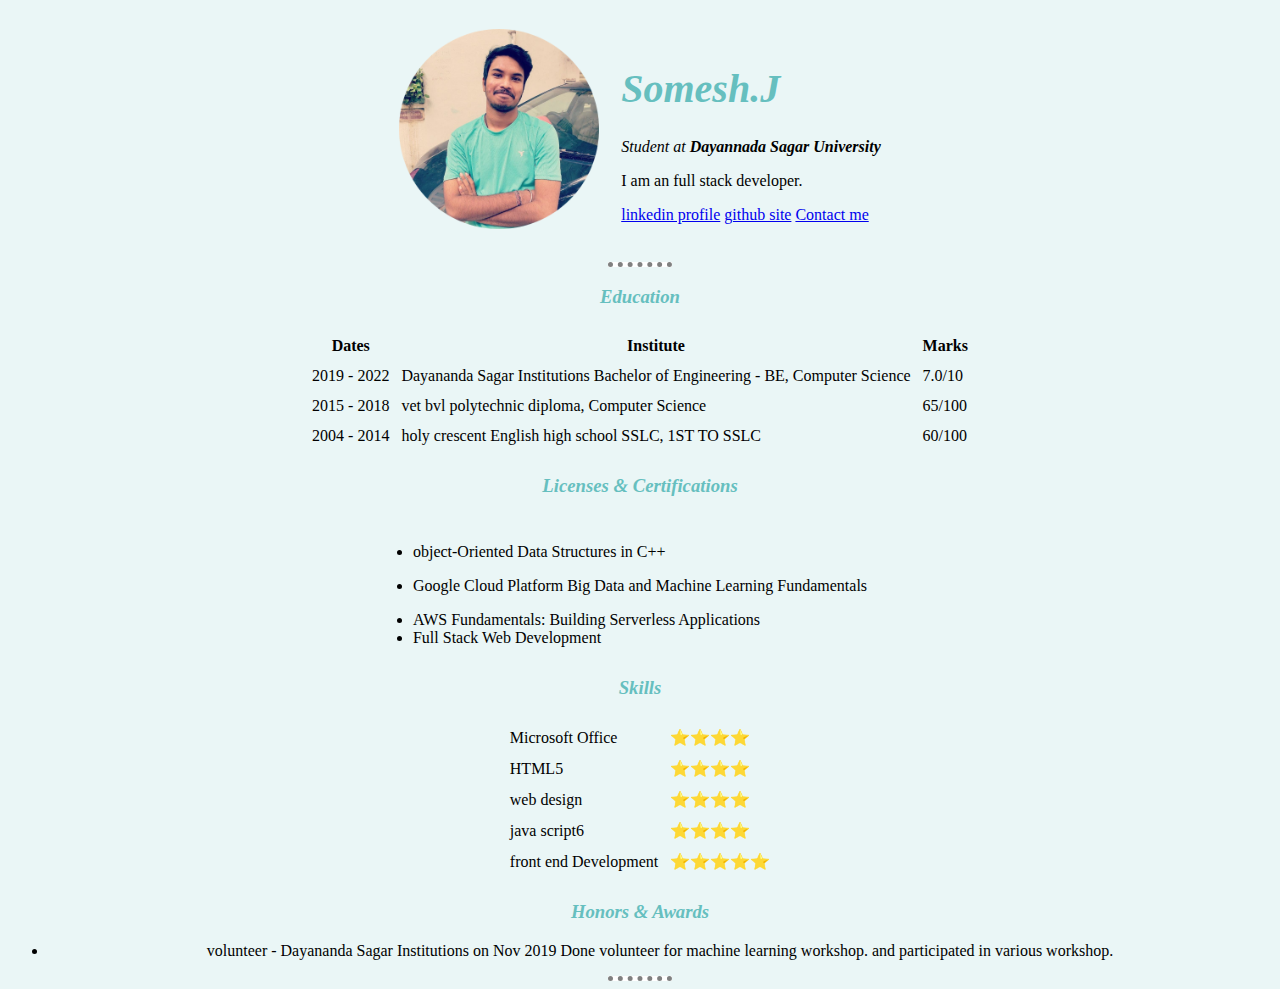
==== index.html @ 0001e5c4 "Add files via upload" ====
<!DOCTYPE html>
<html lang="en" dir="ltr">
<center>
<head>
  <meta charset="utf-8">
  <title>Somesh.J's Cv</title>
  <link rel="stylesheet" href="css/styles.css">
</head>


<body>
  <table cellspacing="20">
    <tr>
      <td><img src="somesh.png" width="200" height="200" alt="my picture"></td>
      <td><h1>Somesh.J</h1>
      <p><em>Student at <strong>Dayannada Sagar University</strong></em></p>
      <p>I am an full stack developer.</p>
      <a href="https://www.linkedin.com/in/somesh-j-775a3313b/">linkedin profile</a>
      <a href="https://github.com/someshj-tech">github site</a>
      <a href="contact-me.html">Contact me</a></td>
    </tr>
  </table>
  <hr>
  <h3>Education</h3>
  <table cellspacing="10">
    <thead>
      <tr>
        <th>Dates</th>
        <th>Institute</th>
        <th>Marks</th>
      </tr>
    </thead>
    <tr>
      <td>2019 - 2022</td>
      <td>Dayananda Sagar Institutions Bachelor of Engineering - BE, Computer Science</td>
      <td>7.0/10</td>
    </tr>
    <tr>
      <td>2015 - 2018</td>
      <td>vet bvl polytechnic diploma, Computer Science</td>
      <td>65/100</td>
    </tr>
    <tr>
      <td>2004 - 2014</td>
      <td>holy crescent English high school SSLC, 1ST TO SSLC</td>
      <td>60/100</td>
    </tr>
  </table>
  <h3>Licenses & Certifications</h3>
  <table cellspacing="10">
    <tr>
      <td>
      <p><li>object-Oriented Data Structures in C++</p></li>
      <p><li>Google Cloud Platform Big Data and Machine Learning Fundamentals</li></p>
      <li>AWS Fundamentals: Building Serverless Applications</li>
      <li>Full Stack Web Development  </li></td>
    </tr>
  </table>
  <h3>Skills</h3>
  <table cellspacing="10">
    <tr>
      <td>Microsoft Office</td>
      <td>⭐⭐⭐⭐</td>
    </tr>
    <tr>
      <td>HTML5</td>
      <td>⭐⭐⭐⭐</td>
    </tr>
    <tr>
      <td>web design</td>
      <td>⭐⭐⭐⭐</td>
    </tr>
    <tr>
      <td>java script6</td>
      <td>⭐⭐⭐⭐</td>
    </tr>
    <tr>
      <td>front end Development</td>
      <td>⭐⭐⭐⭐⭐</td>
    </tr>

  </table>
  <h3>Honors & Awards</h3>
  <ul>
    <li>volunteer - Dayananda Sagar Institutions on Nov 2019 Done volunteer for machine learning workshop. and participated in various workshop.</li>
  </ul>
  <hr>

</body>

</html>
</center>
---- css/styles.css ----
body{background-color:#eaf6f6;}

h1{
  color: #66bfbf;
  font-style: italic;
  font-size: 40px;
}
h3{
  color:#66bfbf;
  font-style: oblique;
}

img:hovar {
  background-color: gold;

}



hr{background-color: white;
border-style: none;
border-top: dotted;
border-color: grey;
border-width: 5px;
width: 5%;
}
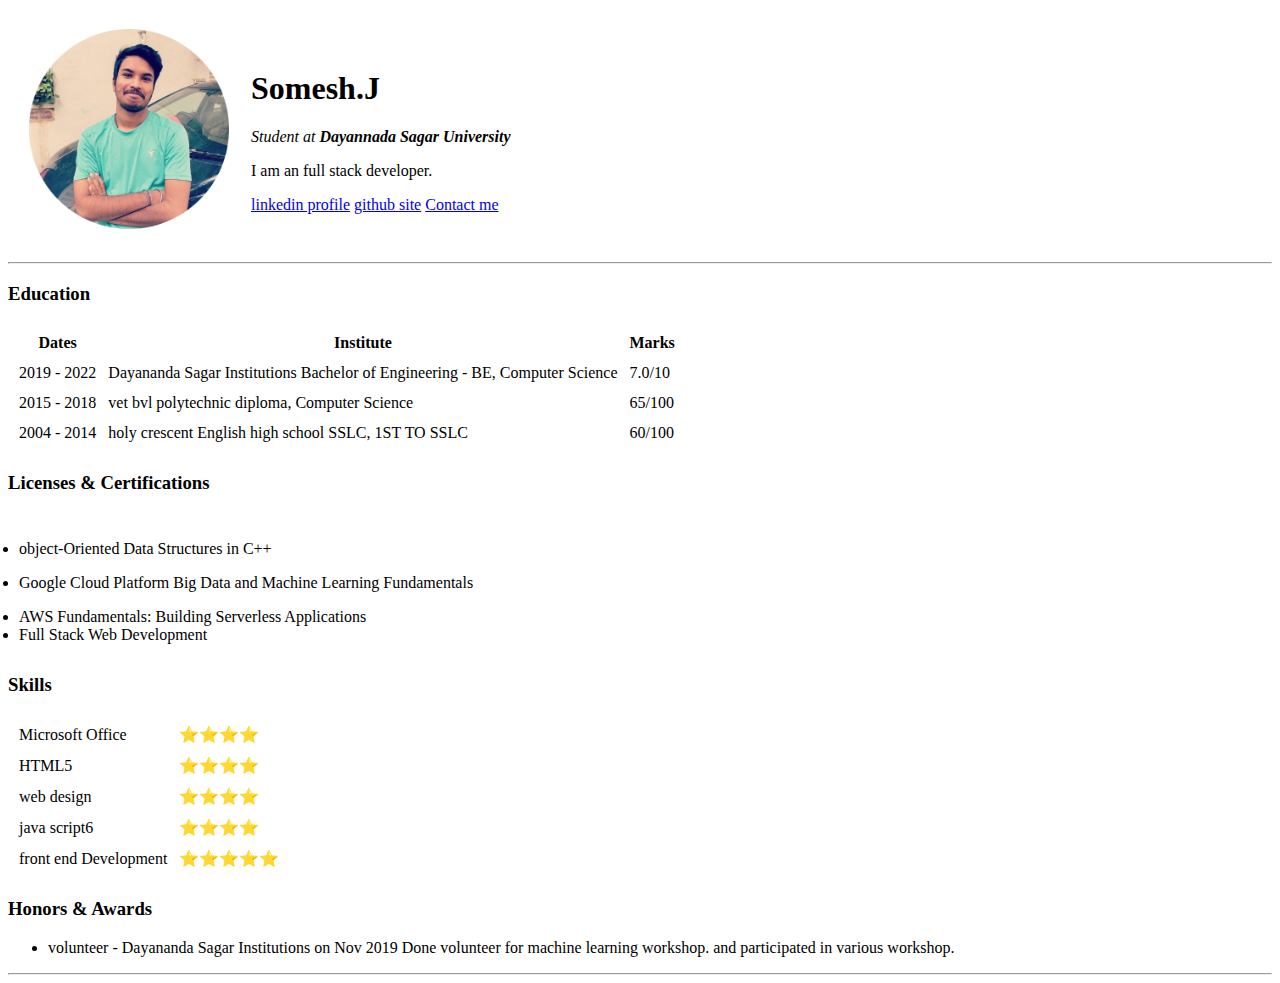
==== commit 04def54d: "Add files via upload" ====
--- a/index.html
+++ b/index.html
@@ -1,6 +1,5 @@
 <!DOCTYPE html>
 <html lang="en" dir="ltr">
-<center>
 <head>
   <meta charset="utf-8">
   <title>Somesh.J's Cv</title>
@@ -89,4 +88,3 @@
 </body>
 
 </html>
-</center>
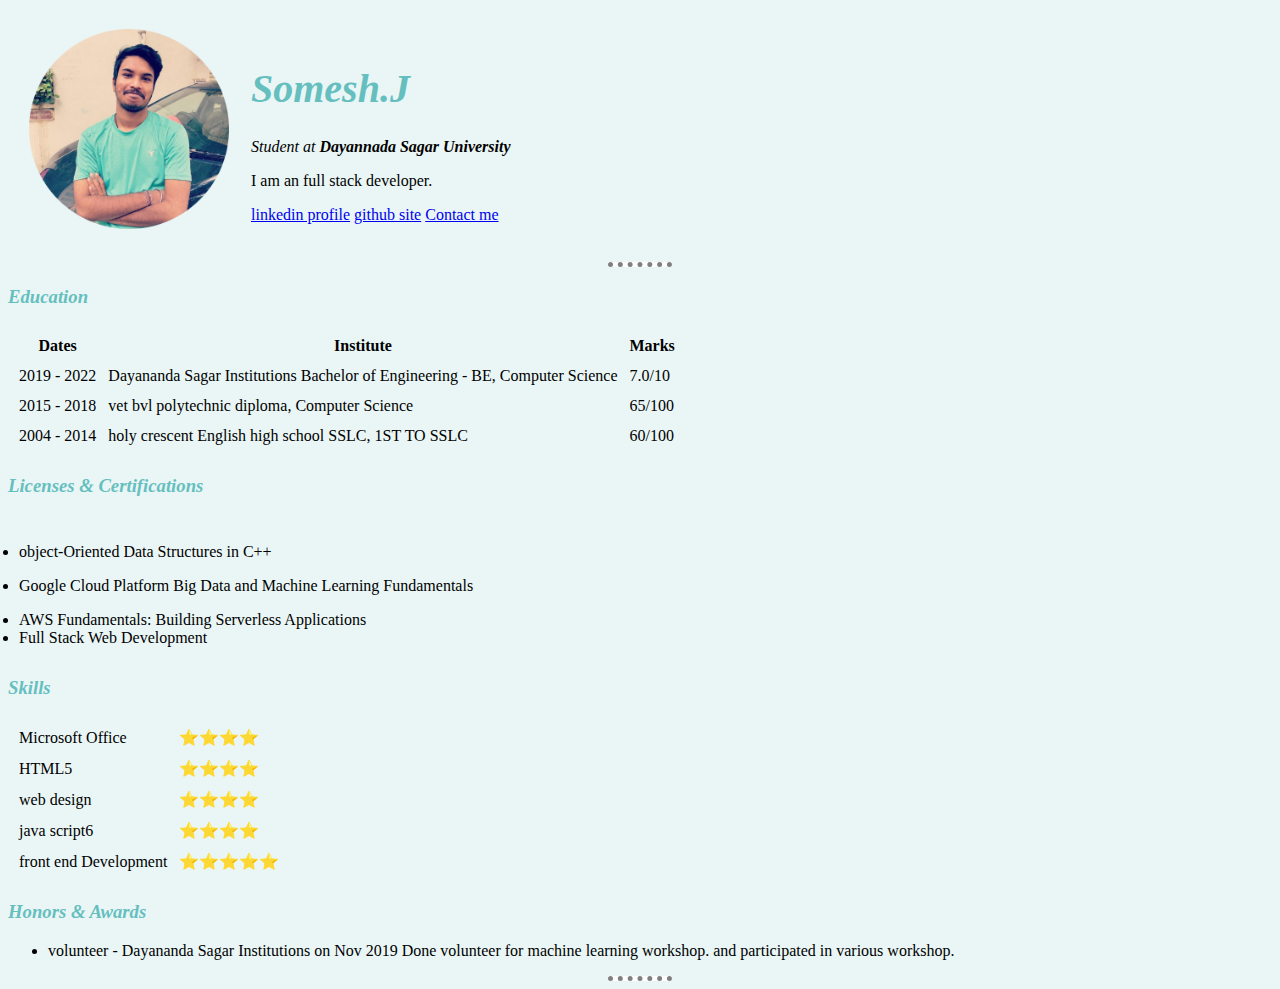
==== commit 70019c8c: "Update index.html" ====
--- a/index.html
+++ b/index.html
@@ -3,7 +3,7 @@
 <head>
   <meta charset="utf-8">
   <title>Somesh.J's Cv</title>
-  <link rel="stylesheet" href="css/styles.css">
+  <link rel="stylesheet" href="styles.css">
 </head>
 
 
--- a/styles.css
+++ b/styles.css
@@ -0,0 +1,27 @@
+
+body{background-color:#eaf6f6;}
+
+h1{
+  color: #66bfbf;
+  font-style: italic;
+  font-size: 40px;
+}
+h3{
+  color:#66bfbf;
+  font-style: oblique;
+}
+
+img:hovar {
+  background-color: gold;
+
+}
+
+
+
+hr{background-color: white;
+border-style: none;
+border-top: dotted;
+border-color: grey;
+border-width: 5px;
+width: 5%;
+}
